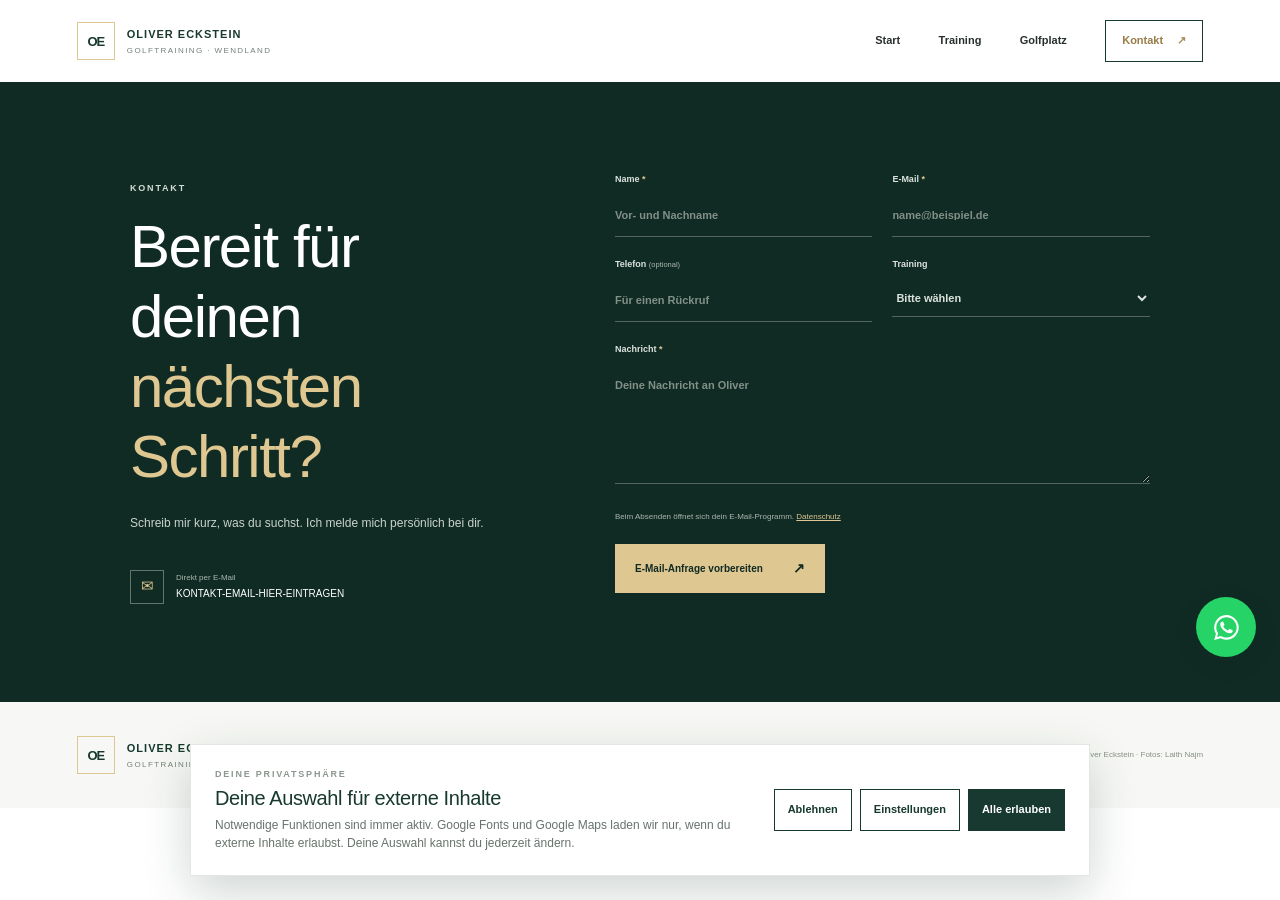
==== kontakt.html @ 0681f66e "Initial commit via Netlify [skip ci]" ====
<!doctype html>
<html lang="de">
<head><meta charset="utf-8"><meta name="viewport" content="width=device-width, initial-scale=1"><meta name="theme-color" content="#17392f"><meta name="description" content="Golftraining mit Oliver Eckstein anfragen."><title>Kontakt – Oliver Eckstein</title><link rel="stylesheet" href="style.css"></head>
<body>
  <header class="site-header"><a class="brand" href="index.html" aria-label="Oliver Eckstein – Startseite"><span class="brand-mark">OE</span><span>OLIVER ECKSTEIN<small>GOLFTRAINING · WENDLAND</small></span></a><button class="menu-toggle" aria-expanded="false" aria-controls="site-nav" aria-label="Menü öffnen"><span></span><span></span></button><nav class="main-nav" id="site-nav" aria-label="Hauptnavigation"><a href="index.html">Start</a><a href="training.html">Training</a><a href="golfplatz.html">Golfplatz</a><a class="nav-button" href="kontakt.html" aria-current="page">Kontakt <span>↗</span></a></nav></header>
  <main class="contact-page"><section class="contact-intro"><p class="eyebrow eyebrow-light">Kontakt</p><h1>Bereit für deinen<br><em>nächsten Schritt?</em></h1><p>Schreib mir kurz, was du suchst. Ich melde mich persönlich bei dir.</p><div class="direct-email"><span>✉</span><div><small>Direkt per E-Mail</small><a href="mailto:KONTAKT-EMAIL-HIER-EINTRAGEN">KONTAKT-EMAIL-HIER-EINTRAGEN</a></div></div></section>
    <form class="contact-form" id="contact-form"><div class="form-row"><label for="name">Name <b>*</b><input id="name" name="name" autocomplete="name" placeholder="Vor- und Nachname" required></label><label for="email">E-Mail <b>*</b><input id="email" name="email" type="email" autocomplete="email" placeholder="name@beispiel.de" required></label></div><div class="form-row"><label for="phone">Telefon <small>(optional)</small><input id="phone" name="phone" type="tel" autocomplete="tel" placeholder="Für einen Rückruf"></label><label for="package">Training<select id="package" name="package"><option value="">Bitte wählen</option><option>Einzelstunde</option><option>5er-Karte</option><option>Platzreife-Kurs</option><option>Ich bin noch unsicher</option></select></label></div><label for="message">Nachricht <b>*</b><textarea id="message" name="message" rows="5" placeholder="Deine Nachricht an Oliver" required></textarea></label><p class="form-note">Beim Absenden öffnet sich dein E-Mail-Programm. <a href="datenschutz.html">Datenschutz</a></p><button class="button button-gold" type="submit">E-Mail-Anfrage vorbereiten <span>↗</span></button><p id="form-status" class="form-status" role="status" aria-live="polite"></p></form></section></main>
  <footer class="site-footer"><a class="brand" href="index.html"><span class="brand-mark">OE</span><span>OLIVER ECKSTEIN<small>GOLFTRAINING · WENDLAND</small></span></a><p>Persönliches Golftraining im Wendland.</p><nav aria-label="Rechtliche Informationen"><a href="impressum.html">Impressum</a><a href="datenschutz.html">Datenschutz</a></nav><span class="copyright">© <span data-year></span> Oliver Eckstein · Fotos: Laith Najm</span></footer><script src="media-config.js" defer></script><script src="script.js" defer></script>
</body></html>
---- style.css ----
:root{--forest:#17392f;--deep:#102b24;--gold:#dfc792;--ink:#27302b;--muted:#748078;--paper:#fff;--mist:#f3f5f1;--line:#e2e7e1;--display:'Montserrat',sans-serif;--body:'Inter',sans-serif}
*{box-sizing:border-box}html{scroll-behavior:smooth;scroll-padding-top:85px}body{margin:0;color:var(--ink);background:var(--paper);font:15px/1.75 var(--body);-webkit-font-smoothing:antialiased}a{color:inherit}button,input,select,textarea{font:inherit}img,video{max-width:100%}.site-header{height:82px;padding:0 clamp(22px,6vw,90px);display:flex;align-items:center;justify-content:space-between;background:white;position:relative;z-index:5}.brand{display:flex;gap:12px;align-items:center;color:var(--forest);font:700 11px/1.4 var(--display);letter-spacing:1px;text-decoration:none}.brand-mark{width:38px;height:38px;display:grid;place-items:center;border:1px solid var(--gold);font:600 13px var(--display);letter-spacing:-1px}.brand small{display:block;margin-top:3px;color:var(--muted);font:500 8px var(--body);letter-spacing:1.4px}.main-nav{display:flex;align-items:center;gap:clamp(22px,3vw,44px)}.main-nav a{font-size:11px;font-weight:600;text-decoration:none;transition:color .2s}.main-nav a:hover,.main-nav a[aria-current=page]{color:#987b47}.main-nav .nav-button{padding:10px 16px;border:1px solid var(--forest);color:var(--forest)}.nav-button span{padding-left:11px;color:#a88b55}.menu-toggle{display:none}
.hero{min-height:min(710px,calc(100svh - 82px));position:relative;display:flex;align-items:center;overflow:hidden;color:white;background:var(--forest) center/cover no-repeat}.hero-home{background-image:url('images/golfplatz/21-13.jpg')}.hero-video,.hero-overlay{position:absolute;inset:0;width:100%;height:100%}.hero-video{z-index:0;object-fit:cover}.hero-overlay{background:linear-gradient(90deg,rgba(11,33,26,.81),rgba(12,37,29,.45) 56%,rgba(14,39,32,.12)),linear-gradient(0deg,rgba(9,29,22,.25),transparent 40%)}.hero-content{position:relative;z-index:1;width:min(660px,82%);margin-left:clamp(25px,11vw,165px);padding:90px 0}.eyebrow{margin:0 0 15px;color:#8b978f;font-size:9px;font-weight:700;letter-spacing:1.8px;text-transform:uppercase}.eyebrow-light{color:#d4ddd6}h1,h2{font-family:var(--display);font-weight:500;letter-spacing:-1.5px;line-height:1.17}h1{margin:0 0 20px;font-size:clamp(44px,6vw,76px)}h1 em,h2 em{color:var(--gold);font-style:normal}.hero-content>p:not(.eyebrow){max-width:440px;margin-bottom:28px;color:#e0e6e1;font-size:13px}.hero-location{position:absolute;right:clamp(24px,7vw,100px);bottom:32px;color:#e0e4df;font-size:8px;letter-spacing:1.5px}.button{min-height:49px;padding:0 20px;display:inline-flex;align-items:center;justify-content:space-between;gap:30px;border:0;text-decoration:none;font-size:10px;font-weight:700;cursor:pointer;transition:background .2s,transform .2s}.button:hover{transform:translateY(-2px)}.button-gold{color:var(--deep);background:var(--gold)}.button-gold:hover{background:#eeddb7}.button span{font-size:14px}.button-dark{color:white;background:var(--forest)}
.content-width{width:min(1120px,calc(100% - 48px));margin-inline:auto}.welcome{padding:95px 0;display:grid;grid-template-columns:1fr 1fr;gap:60px;align-items:center}.welcome h2,.place-intro h2,.map-layout h2{margin:0;font-size:clamp(34px,4vw,50px)}.welcome h2 em,.place-intro h2 em,.map-layout h2 em,.teaser-copy h2 em{color:var(--forest-soft,var(--forest))}.welcome-copy{max-width:450px}.welcome-copy p,.teaser-copy>p:not(.eyebrow),.place-intro>div:nth-child(2)>p,.map-layout>div:first-child>p:not(.eyebrow){color:#68736c;font-size:12px}.text-link{display:inline-flex;gap:17px;align-items:center;margin-top:12px;padding-bottom:4px;border-bottom:1px solid var(--gold);color:var(--forest);font-size:10px;font-weight:700;text-decoration:none;transition:gap .2s}.text-link:hover{gap:23px}.photo-teaser{display:grid;grid-template-columns:1.1fr .9fr;min-height:420px;background:var(--mist)}.teaser-image,.about-photo{position:relative;min-height:350px;overflow:hidden;background:#dce3dc}.teaser-image img,.about-photo img,.gallery-item img{width:100%;height:100%;display:block;object-fit:cover;transition:transform .5s}.teaser-image:hover img{transform:scale(1.025)}.image-fallback{display:none}.is-empty .image-fallback{position:absolute;inset:0;display:grid;place-items:center;color:#65746a;background:linear-gradient(145deg,#e1e8e0,#cad7cd);font-size:11px;letter-spacing:.3px}.teaser-copy{align-self:center;padding:50px clamp(30px,7vw,100px)}.teaser-copy h2{margin:0 0 15px;font-size:clamp(32px,4vw,47px)}.teaser-copy>p:not(.eyebrow){max-width:340px}.about-strip{padding:80px max(calc((100% - 980px)/2),24px);display:grid;grid-template-columns:minmax(180px,280px) 1fr;gap:65px;align-items:center;color:white;background:var(--forest)}.about-photo{min-height:260px}.about-strip h2{margin:0 0 12px;font-size:36px}.about-strip>div:last-child>p:not(.eyebrow){max-width:480px;color:#c5d0c8;font-size:12px}.text-link-light{color:white}
.page-hero{min-height:350px;display:flex;align-items:center;color:white;background-position:center;background-size:cover}.training-hero{background-image:linear-gradient(90deg,rgba(13,37,29,.84),rgba(13,37,29,.2)),url('images/golfplatz/21-13.jpg')}.place-hero{background-image:linear-gradient(90deg,rgba(13,37,29,.78),rgba(13,37,29,.22)),url('images/golfplatz/23-DJI_20260912174530_0005_D.jpg')}.page-hero-inner{width:min(1120px,calc(100% - 48px));margin:0 auto;padding:65px 0}.page-hero h1{font-size:clamp(43px,6vw,68px)}.page-hero-inner>p:not(.eyebrow){max-width:440px;color:#e0e6e1;font-size:12px}.offer-section{padding:75px 0 90px}.offer-grid{display:grid;grid-template-columns:repeat(3,1fr);gap:18px}.offer-card{padding:30px 27px 26px;border:1px solid var(--line);display:flex;flex-direction:column;transition:transform .2s,box-shadow .2s}.offer-card:hover{transform:translateY(-4px);box-shadow:0 14px 30px #102b2413}.offer-highlight{background:#f6f3eb;border-color:#e5d9be}.card-number{margin:0 0 16px;color:#8c978f;font-size:8px;font-weight:700;letter-spacing:1.4px}.offer-card h2{margin:0 0 10px;color:var(--forest);font-size:23px;letter-spacing:-.6px}.offer-card>p:not(.card-number){min-height:58px;color:#707a73;font-size:10px}.offer-card ul{margin:12px 0 20px;padding:14px 0 14px 17px;border-block:1px solid var(--line);color:#505c54;font-size:9px}.offer-card li{padding:4px 0}.price{margin-top:auto;padding-bottom:15px;display:flex;align-items:baseline;gap:10px}.price strong{color:var(--forest);font:600 26px var(--display)}.price span{color:#78827b;font-size:9px}.offer-card .text-link{justify-content:space-between;border-top:1px solid var(--line);padding-top:12px}.placeholder-note{margin:18px 0 0;color:#8a938b;font-size:9px}.simple-cta{padding:70px 24px;text-align:center;color:white;background:var(--forest)}.simple-cta h2{margin:0 auto 22px;font-size:clamp(27px,4vw,40px)}
.place-intro{padding:75px 0;display:grid;grid-template-columns:1fr 1fr;gap:60px;align-items:center}.place-intro>div:nth-child(2){max-width:450px}.gallery-section{padding:5px 0 90px}.gallery-grid{display:grid;grid-template-columns:1.3fr 1fr 1fr;grid-template-rows:240px 240px;gap:14px}.gallery-item{position:relative;margin:0;overflow:hidden;background:#dce3dc}.gallery-item.gallery-large{grid-row:span 2}.gallery-item figcaption{position:absolute;left:17px;bottom:15px;z-index:1;color:white;font-size:10px;text-shadow:0 1px 8px #000}.gallery-item:after{position:absolute;inset:50% 0 0;content:'';background:linear-gradient(transparent,#102b2470);pointer-events:none}.gallery-item.is-empty:after{display:none}.gallery-item.is-empty .image-fallback{font-size:10px}.map-section{padding:75px 0;background:var(--mist)}.map-layout{display:grid;grid-template-columns:.75fr 1.25fr;gap:60px;align-items:center}.map-layout h2{margin-bottom:18px}.distance-pills{display:flex;flex-wrap:wrap;gap:8px;margin-top:22px}.distance-pills span{padding:8px 11px;border:1px solid #d5ddd5;color:var(--forest);font-size:9px}.map-box{min-height:350px;background:#dce3dc}.map-box iframe{display:block;width:100%;height:350px;border:0}.map-placeholder{min-height:350px;padding:35px;display:flex;flex-direction:column;align-items:flex-start;justify-content:center;background:radial-gradient(ellipse at 75% 25%,#d2ddcf,transparent 36%),linear-gradient(135deg,#e5eae2,#d3ddd3)}.map-mark{color:#a78a54;font-size:28px}.map-placeholder h3{margin:4px 0;font:600 21px var(--display);color:var(--forest)}.map-placeholder p{max-width:340px;color:#68736c;font-size:10px}.map-placeholder .button{min-height:42px}
.contact-page{min-height:620px;padding:85px max(calc((100% - 1020px)/2),24px);display:grid;grid-template-columns:.85fr 1.15fr;gap:90px;align-items:center;color:white;background:var(--deep)}.contact-intro h1{font-size:clamp(38px,5vw,60px)}.contact-intro>p:not(.eyebrow){max-width:360px;color:#cad3cc;font-size:12px}.direct-email{display:flex;gap:12px;align-items:center;margin-top:36px}.direct-email>span{width:34px;height:34px;display:grid;place-items:center;border:1px solid #60766c;color:var(--gold)}.direct-email small,.direct-email a{display:block}.direct-email small{color:#aab7ae;font-size:8px}.direct-email a{color:white;font-size:10px;text-decoration:none}.contact-form{display:flex;flex-direction:column;gap:20px}.form-row{display:grid;grid-template-columns:1fr 1fr;gap:20px}.contact-form label{display:block;color:#dce3de;font-size:9px;font-weight:600}.contact-form label b{color:var(--gold)}.contact-form label small{color:#aab7ae;font-weight:400}.contact-form input,.contact-form select,.contact-form textarea{width:100%;margin-top:7px;padding:11px 0;border:0;border-bottom:1px solid #53655d;border-radius:0;outline:none;color:white;background:transparent;font-size:11px}.contact-form input:focus,.contact-form select:focus,.contact-form textarea:focus{border-color:var(--gold)}.contact-form input::placeholder,.contact-form textarea::placeholder{color:#829088}.contact-form select{color:#dce3de}.contact-form select option{color:var(--ink)}.contact-form textarea{resize:vertical}.form-note,.form-status{margin:0;color:#aab7ae;font-size:8px}.form-note a{color:var(--gold)}.contact-form .button{align-self:flex-start}.form-status{color:var(--gold)}
.legal-page{width:min(850px,calc(100% - 48px));min-height:65vh;margin:0 auto;padding:70px 0}.legal-page h1{font-size:clamp(36px,5vw,54px);color:var(--forest)}.legal-page h2{margin:26px 0 7px;color:var(--forest);font-size:17px;letter-spacing:-.3px}.legal-page p,.legal-page li{color:#667169;font-size:12px}.legal-page a{color:var(--forest)}.legal-notice{padding:12px 16px;border-left:2px solid var(--gold);background:var(--mist);font-size:10px!important}.site-footer{padding:34px clamp(22px,6vw,90px);display:grid;grid-template-columns:1.2fr 1fr auto auto;gap:25px;align-items:center;background:#f7f8f5}.site-footer>p{margin:0;color:#758078;font-size:9px}.site-footer nav{display:flex;gap:18px}.site-footer nav a{color:#59635c;font-size:9px;text-decoration:none}.site-footer nav a:hover{color:#987b47}.copyright{color:#879087;font-size:8px}
@media(max-width:800px){.site-footer{grid-template-columns:1fr 1fr}.site-footer nav{justify-content:flex-end}.copyright{text-align:right}.welcome{gap:35px}.about-strip{gap:35px;padding-inline:7vw}.map-layout{gap:35px}.contact-page{gap:45px;padding-inline:7vw}.offer-card{padding-inline:19px}.gallery-grid{grid-template-rows:200px 200px}}
@media(max-width:620px){html{scroll-padding-top:70px}.site-header{height:70px;padding:0 19px}.brand-mark{width:35px;height:35px}.menu-toggle{width:42px;height:42px;padding:10px;display:flex;flex-direction:column;align-items:center;justify-content:center;gap:6px;border:1px solid var(--line);background:white}.menu-toggle span{width:18px;height:1px;background:var(--forest);transition:transform .2s}.menu-toggle[aria-expanded=true] span:first-child{transform:translateY(3.5px) rotate(45deg)}.menu-toggle[aria-expanded=true] span:last-child{transform:translateY(-3.5px) rotate(-45deg)}.main-nav{position:absolute;top:70px;left:0;right:0;padding:8px 21px 20px;display:none;flex-direction:column;align-items:stretch;gap:0;background:white;box-shadow:0 10px 22px #102b2412}.main-nav.is-open{display:flex}.main-nav a{padding:12px 2px;border-bottom:1px solid var(--line)}.main-nav .nav-button{margin-top:10px;padding:11px;text-align:center;border:1px solid var(--forest)}.hero{min-height:min(700px,calc(100svh - 70px));background-position:58% center}.hero-content{width:auto;margin:0;padding:80px 24px}.hero-overlay{background:linear-gradient(90deg,rgba(11,33,26,.78),rgba(12,37,29,.48)),linear-gradient(0deg,rgba(9,29,22,.2),transparent 50%)}.hero-content h1{font-size:clamp(45px,12vw,62px)}.hero-content>p:not(.eyebrow){max-width:350px;font-size:12px}.hero-location{right:23px;bottom:22px}.content-width{width:calc(100% - 44px)}.welcome{padding:65px 0;grid-template-columns:1fr;gap:16px}.welcome h2,.place-intro h2,.map-layout h2{font-size:37px}.welcome-copy p{margin-bottom:10px}.photo-teaser{grid-template-columns:1fr}.teaser-image{min-height:280px}.teaser-copy{padding:43px 24px 50px}.teaser-copy h2{font-size:36px}.about-strip{padding:55px 23px;grid-template-columns:110px 1fr;gap:22px}.about-photo{min-height:160px}.about-strip h2{font-size:27px}.about-strip>div:last-child>p:not(.eyebrow){font-size:10px}.about-strip .eyebrow{font-size:7px}.page-hero{min-height:300px}.page-hero-inner{width:calc(100% - 44px)}.page-hero h1{font-size:49px}.offer-section{padding:45px 0 60px}.offer-grid{grid-template-columns:1fr;gap:12px}.offer-card{padding:24px}.offer-card>p:not(.card-number){min-height:0}.offer-card ul{margin:6px 0 16px}.place-intro{padding:53px 0;grid-template-columns:1fr;gap:15px}.gallery-section{padding:0 0 60px}.gallery-grid{grid-template-columns:1fr 1fr;grid-template-rows:220px 155px 155px;gap:9px}.gallery-item.gallery-large{grid-column:span 2;grid-row:auto}.map-section{padding:55px 0}.map-layout{grid-template-columns:1fr;gap:28px}.map-box,.map-box iframe,.map-placeholder{min-height:300px;height:300px}.contact-page{min-height:0;padding:58px 23px;grid-template-columns:1fr;gap:35px}.contact-intro h1{font-size:43px}.direct-email{margin-top:24px}.form-row{grid-template-columns:1fr;gap:18px}.contact-form{gap:17px}.contact-form .button{width:100%}.legal-page{width:calc(100% - 44px);padding:50px 0}.site-footer{padding:28px 22px;grid-template-columns:1fr 1fr;gap:17px}.site-footer>p{font-size:8px}.site-footer nav{gap:12px}.site-footer nav a{font-size:8px}.site-footer .brand{grid-column:1/-1}.copyright{text-align:right}}
@media(prefers-reduced-motion:reduce){*,*::before,*::after{scroll-behavior:auto!important;transition-duration:.01ms!important;animation-duration:.01ms!important;animation-iteration-count:1!important}}

/* Erweiterte Galerien aus den Drive-Ordnern */
.gallery-grid{grid-template-rows:none;grid-auto-rows:240px}
.gallery-item img[hidden]{display:none!important}
.trainer-gallery-section{padding-top:65px;padding-bottom:75px}
.trainer-gallery-section h2{margin:0 0 25px;color:var(--forest);font-size:clamp(30px,4vw,44px)}
.trainer-gallery-grid .gallery-item:first-child{grid-row:span 2}
@media(max-width:620px){.gallery-grid{grid-template-rows:none;grid-auto-rows:155px}.gallery-item.gallery-large,.trainer-gallery-grid .gallery-item:first-child{grid-column:span 2;grid-row:auto;min-height:220px}.trainer-gallery-section{padding-top:45px;padding-bottom:55px}}

/* Tablet und Hochformat: kompakte Dropdown-Navigation und großzügige Layouts */
@media (max-width: 900px), (orientation: portrait) and (max-width: 1100px) {
  .site-header { height: 74px; padding-inline: clamp(18px, 4vw, 36px); }
  .menu-toggle { width: 44px; height: 44px; padding: 10px; display: flex; flex-direction: column; align-items: center; justify-content: center; gap: 6px; border: 1px solid var(--line); background: white; cursor: pointer; }
  .menu-toggle span { width: 18px; height: 1px; background: var(--forest); transition: transform .2s; }
  .menu-toggle[aria-expanded="true"] span:first-child { transform: translateY(3.5px) rotate(45deg); }
  .menu-toggle[aria-expanded="true"] span:last-child { transform: translateY(-3.5px) rotate(-45deg); }
  .main-nav { position: absolute; top: 100%; right: clamp(12px, 4vw, 36px); left: auto; width: min(340px, calc(100vw - 24px)); max-height: calc(100svh - 86px); padding: 10px 18px 18px; display: none; flex-direction: column; align-items: stretch; gap: 0; overflow-y: auto; background: white; box-shadow: 0 16px 35px #102b2420; }
  .main-nav.is-open { display: flex; }
  .main-nav a { padding: 12px 2px; border-bottom: 1px solid var(--line); font-size: 13px; }
  .main-nav .nav-button { margin-top: 12px; padding: 12px 14px; text-align: center; border: 1px solid var(--forest); }
  .welcome { gap: 30px; }
  .offer-grid { grid-template-columns: repeat(2, minmax(0, 1fr)); }
  .offer-grid > :last-child { grid-column: 1 / -1; }
  .offer-card { padding: 26px; }
  .offer-card > p:not(.card-number) { min-height: 0; }
  .map-layout { grid-template-columns: .85fr 1.15fr; gap: 30px; }
  .contact-page { grid-template-columns: .85fr 1.15fr; gap: 38px; }
}

@media (max-width: 620px) {
  .site-header { height: 70px; padding-inline: 19px; }
  .main-nav { right: 12px; width: min(340px, calc(100vw - 24px)); max-height: calc(100svh - 82px); }
  .offer-grid { grid-template-columns: 1fr; }
  .offer-grid > :last-child { grid-column: auto; }
  .map-layout, .contact-page { grid-template-columns: 1fr; }
}

@media (orientation: landscape) and (max-height: 500px) and (max-width: 900px) {
  .hero { min-height: 480px; }
  .hero-content { padding-block: 48px; }
  .main-nav { max-height: calc(100svh - 82px); }
}
/* Einwilligungsverwaltung und direkter WhatsApp-Kontakt */
.cookie-banner { position: fixed; z-index: 1000; right: 24px; bottom: 24px; left: 24px; width: min(900px, calc(100% - 48px)); margin-inline: auto; padding: 22px 24px; display: grid; grid-template-columns: minmax(0, 1fr) auto; gap: 24px; align-items: center; color: var(--ink); background: #fff; border: 1px solid var(--line); box-shadow: 0 16px 48px #102b2433; }
.cookie-banner[hidden] { display: none; }
.cookie-copy .eyebrow { margin-bottom: 5px; }
.cookie-copy h2 { margin: 0 0 5px; color: var(--forest); font-size: 20px; letter-spacing: -.4px; }
.cookie-copy > p:last-child { max-width: 570px; margin: 0; color: #68736c; font-size: 12px; line-height: 1.55; }
.cookie-actions { display: flex; flex-wrap: wrap; justify-content: flex-end; gap: 8px; }
.cookie-button { min-height: 42px; padding: 0 13px; border: 1px solid var(--forest); background: transparent; color: var(--forest); font-size: 11px; font-weight: 700; cursor: pointer; transition: background .2s, color .2s, transform .2s; }
.cookie-button:hover { transform: translateY(-1px); }
.cookie-primary { color: #fff; background: var(--forest); }
.cookie-primary:hover { background: var(--deep); }
.consent-dialog { width: min(560px, calc(100% - 32px)); max-height: min(90svh, 740px); padding: 0; border: 0; color: var(--ink); background: #fff; box-shadow: 0 20px 60px #102b2440; }
.consent-dialog::backdrop { background: #102b2478; backdrop-filter: blur(3px); }
.consent-dialog-inner { position: relative; padding: 34px; }
.consent-close { position: absolute; top: 16px; right: 18px; width: 36px; height: 36px; border: 1px solid var(--line); color: var(--forest); background: white; font-size: 24px; line-height: 1; cursor: pointer; }
.consent-dialog h2 { margin: 0 0 10px; color: var(--forest); font-size: 30px; letter-spacing: -.6px; }
.consent-dialog-inner > p:not(.eyebrow) { color: #68736c; font-size: 13px; }
.consent-option { display: flex; justify-content: space-between; gap: 20px; align-items: center; padding: 16px 0; border-top: 1px solid var(--line); cursor: pointer; }
.consent-option strong { color: var(--forest); font-size: 13px; }
.consent-option p { margin: 4px 0 0; color: #68736c; font-size: 11px; line-height: 1.5; }
.consent-option input { width: 22px; height: 22px; accent-color: var(--forest); flex: 0 0 auto; }
.consent-always { color: #68736c; font-size: 10px; white-space: nowrap; }
.consent-dialog-actions { display: flex; flex-wrap: wrap; justify-content: flex-end; gap: 8px; margin-top: 16px; }
.cookie-settings-trigger { padding: 0; border: 0; color: #59635c; background: transparent; font: inherit; font-size: 9px; text-align: left; cursor: pointer; }
.cookie-settings-trigger:hover { color: #987b47; }
.whatsapp-float { position: fixed; z-index: 950; right: 24px; bottom: 24px; width: 60px; height: 60px; display: grid; place-items: center; border-radius: 50%; color: white; background: #25d366; box-shadow: 0 6px 20px #102b2438; transition: transform .2s, box-shadow .2s; }
.whatsapp-float:hover { transform: translateY(-3px) scale(1.04); box-shadow: 0 10px 25px #102b2445; }
.whatsapp-float svg { width: 31px; height: 31px; fill: currentColor; }
.cookie-banner-visible .whatsapp-float { bottom: clamp(205px, 27vh, 290px); }
:focus-visible { outline: 3px solid #b89b61; outline-offset: 3px; }
@media (max-width: 700px) {
  .cookie-banner { right: 12px; bottom: 12px; left: 12px; width: auto; padding: 17px; grid-template-columns: 1fr; gap: 14px; }
  .cookie-copy h2 { font-size: 18px; }
  .cookie-copy > p:last-child { font-size: 11px; }
  .cookie-actions { justify-content: stretch; }
  .cookie-actions .cookie-button { flex: 1 1 30%; padding-inline: 7px; font-size: 10px; }
  .consent-dialog-inner { padding: 26px 21px; }
  .consent-dialog-actions .cookie-button { flex: 1 1 40%; }
  .whatsapp-float { right: 16px; bottom: 16px; width: 56px; height: 56px; }
  .cookie-banner-visible .whatsapp-float { bottom: clamp(235px, 36vh, 340px); }
}
@media (max-width: 370px) {
  .cookie-actions { flex-direction: column; }
  .cookie-actions .cookie-button { width: 100%; }
  .cookie-banner-visible .whatsapp-float { bottom: 285px; }
}
.distance-pills a { padding: 8px 11px; border: 1px solid #d5ddd5; color: var(--forest); font-size: 9px; text-decoration: none; transition: border-color .2s, background .2s; }
.distance-pills a:hover { border-color: var(--gold); background: #fff; }
.distance-pills a span { padding: 0; border: 0; color: #a88b55; }
/* Zurückhaltende Bewegungen für ein lebendiges, ruhiges Seitenerlebnis */
.reveal-ready [data-reveal] { opacity: 0; transform: translate3d(0, 22px, 0); transition: opacity .7s cubic-bezier(.2,.7,.2,1) var(--reveal-delay, 0ms), transform .7s cubic-bezier(.2,.7,.2,1) var(--reveal-delay, 0ms); will-change: opacity, transform; }
.reveal-ready [data-reveal].is-visible { opacity: 1; transform: translate3d(0, 0, 0); will-change: auto; }
.hero-content { animation: hero-enter .9s cubic-bezier(.2,.7,.2,1) both; }
.hero-location { animation: hero-enter .8s .22s cubic-bezier(.2,.7,.2,1) both; }
@keyframes hero-enter { from { opacity: 0; transform: translate3d(0, 18px, 0); } to { opacity: 1; transform: translate3d(0, 0, 0); } }
.scroll-progress { position: fixed; z-index: 2000; top: 0; left: 0; width: 100%; height: 3px; transform: scaleX(0); transform-origin: left center; background: var(--gold); box-shadow: 0 1px 5px #102b2420; pointer-events: none; }
@media (max-width: 620px) { .reveal-ready [data-reveal] { transform: translate3d(0, 16px, 0); } }
@media (prefers-reduced-motion: reduce) { .hero-content, .hero-location { animation: none; } .reveal-ready [data-reveal], .reveal-ready [data-reveal].is-visible { opacity: 1; transform: none; transition: none; } .scroll-progress { display: none; } }
.reveal-ready .offer-card.is-visible:hover { transform: translate3d(0, -4px, 0); }
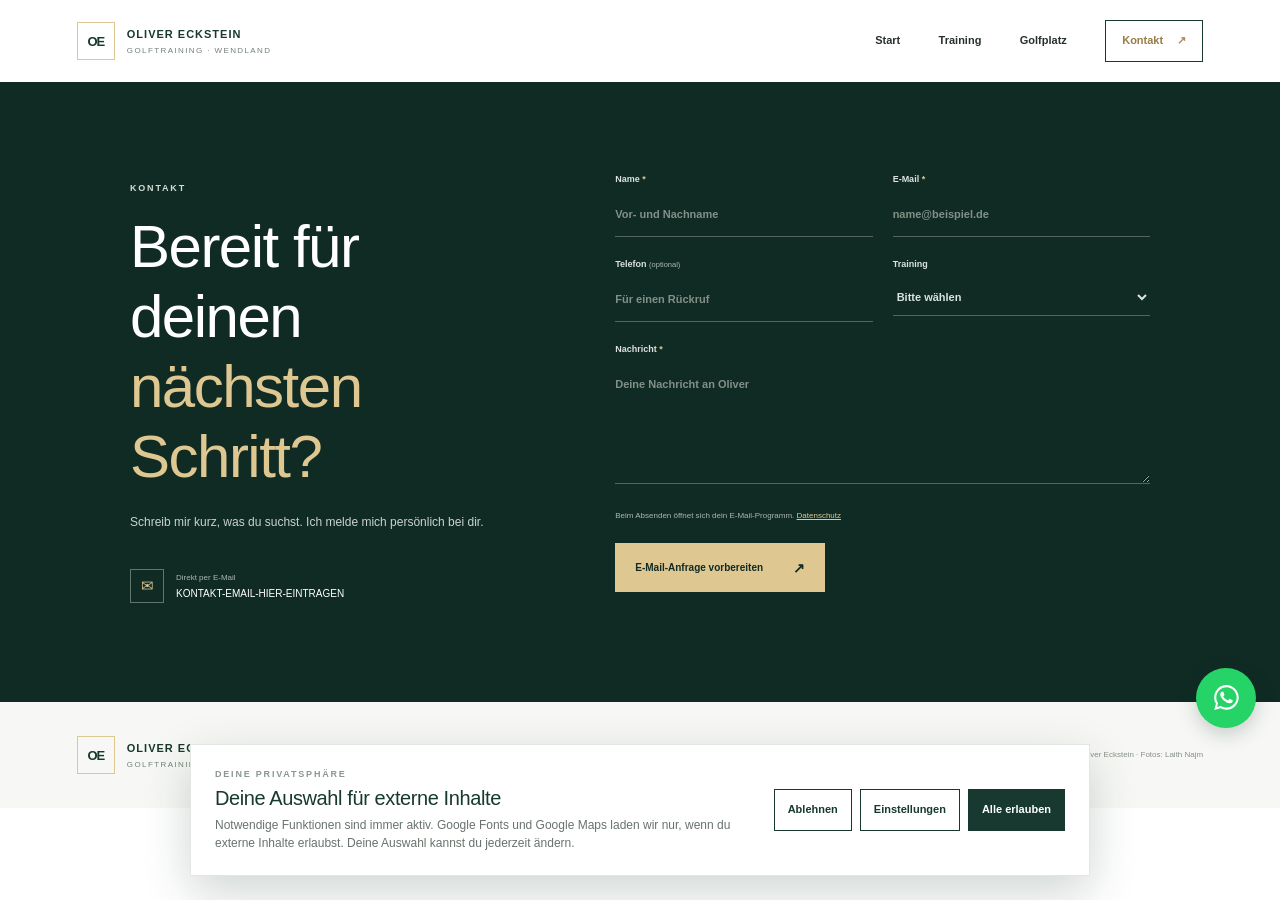
==== commit 3fd587ea: "Fix contact markup and mobile overlays" ====
--- a/kontakt.html
+++ b/kontakt.html
@@ -4,6 +4,6 @@
 <body>
   <header class="site-header"><a class="brand" href="index.html" aria-label="Oliver Eckstein – Startseite"><span class="brand-mark">OE</span><span>OLIVER ECKSTEIN<small>GOLFTRAINING · WENDLAND</small></span></a><button class="menu-toggle" aria-expanded="false" aria-controls="site-nav" aria-label="Menü öffnen"><span></span><span></span></button><nav class="main-nav" id="site-nav" aria-label="Hauptnavigation"><a href="index.html">Start</a><a href="training.html">Training</a><a href="golfplatz.html">Golfplatz</a><a class="nav-button" href="kontakt.html" aria-current="page">Kontakt <span>↗</span></a></nav></header>
   <main class="contact-page"><section class="contact-intro"><p class="eyebrow eyebrow-light">Kontakt</p><h1>Bereit für deinen<br><em>nächsten Schritt?</em></h1><p>Schreib mir kurz, was du suchst. Ich melde mich persönlich bei dir.</p><div class="direct-email"><span>✉</span><div><small>Direkt per E-Mail</small><a href="mailto:KONTAKT-EMAIL-HIER-EINTRAGEN">KONTAKT-EMAIL-HIER-EINTRAGEN</a></div></div></section>
-    <form class="contact-form" id="contact-form"><div class="form-row"><label for="name">Name <b>*</b><input id="name" name="name" autocomplete="name" placeholder="Vor- und Nachname" required></label><label for="email">E-Mail <b>*</b><input id="email" name="email" type="email" autocomplete="email" placeholder="name@beispiel.de" required></label></div><div class="form-row"><label for="phone">Telefon <small>(optional)</small><input id="phone" name="phone" type="tel" autocomplete="tel" placeholder="Für einen Rückruf"></label><label for="package">Training<select id="package" name="package"><option value="">Bitte wählen</option><option>Einzelstunde</option><option>5er-Karte</option><option>Platzreife-Kurs</option><option>Ich bin noch unsicher</option></select></label></div><label for="message">Nachricht <b>*</b><textarea id="message" name="message" rows="5" placeholder="Deine Nachricht an Oliver" required></textarea></label><p class="form-note">Beim Absenden öffnet sich dein E-Mail-Programm. <a href="datenschutz.html">Datenschutz</a></p><button class="button button-gold" type="submit">E-Mail-Anfrage vorbereiten <span>↗</span></button><p id="form-status" class="form-status" role="status" aria-live="polite"></p></form></section></main>
+    <form class="contact-form" id="contact-form"><div class="form-row"><label for="name">Name <b>*</b><input id="name" name="name" autocomplete="name" placeholder="Vor- und Nachname" required></label><label for="email">E-Mail <b>*</b><input id="email" name="email" type="email" autocomplete="email" placeholder="name@beispiel.de" required></label></div><div class="form-row"><label for="phone">Telefon <small>(optional)</small><input id="phone" name="phone" type="tel" autocomplete="tel" placeholder="Für einen Rückruf"></label><label for="package">Training<select id="package" name="package"><option value="">Bitte wählen</option><option>Einzelstunde</option><option>5er-Karte</option><option>Platzreife-Kurs</option><option>Ich bin noch unsicher</option></select></label></div><label for="message">Nachricht <b>*</b><textarea id="message" name="message" rows="5" placeholder="Deine Nachricht an Oliver" required></textarea></label><p class="form-note">Beim Absenden öffnet sich dein E-Mail-Programm. <a href="datenschutz.html">Datenschutz</a></p><button class="button button-gold" type="submit">E-Mail-Anfrage vorbereiten <span>↗</span></button><p id="form-status" class="form-status" role="status" aria-live="polite"></p></form></main>
   <footer class="site-footer"><a class="brand" href="index.html"><span class="brand-mark">OE</span><span>OLIVER ECKSTEIN<small>GOLFTRAINING · WENDLAND</small></span></a><p>Persönliches Golftraining im Wendland.</p><nav aria-label="Rechtliche Informationen"><a href="impressum.html">Impressum</a><a href="datenschutz.html">Datenschutz</a></nav><span class="copyright">© <span data-year></span> Oliver Eckstein · Fotos: Laith Najm</span></footer><script src="media-config.js" defer></script><script src="script.js" defer></script>
 </body></html>
--- a/style.css
+++ b/style.css
@@ -7,7 +7,7 @@
 .contact-page{min-height:620px;padding:85px max(calc((100% - 1020px)/2),24px);display:grid;grid-template-columns:.85fr 1.15fr;gap:90px;align-items:center;color:white;background:var(--deep)}.contact-intro h1{font-size:clamp(38px,5vw,60px)}.contact-intro>p:not(.eyebrow){max-width:360px;color:#cad3cc;font-size:12px}.direct-email{display:flex;gap:12px;align-items:center;margin-top:36px}.direct-email>span{width:34px;height:34px;display:grid;place-items:center;border:1px solid #60766c;color:var(--gold)}.direct-email small,.direct-email a{display:block}.direct-email small{color:#aab7ae;font-size:8px}.direct-email a{color:white;font-size:10px;text-decoration:none}.contact-form{display:flex;flex-direction:column;gap:20px}.form-row{display:grid;grid-template-columns:1fr 1fr;gap:20px}.contact-form label{display:block;color:#dce3de;font-size:9px;font-weight:600}.contact-form label b{color:var(--gold)}.contact-form label small{color:#aab7ae;font-weight:400}.contact-form input,.contact-form select,.contact-form textarea{width:100%;margin-top:7px;padding:11px 0;border:0;border-bottom:1px solid #53655d;border-radius:0;outline:none;color:white;background:transparent;font-size:11px}.contact-form input:focus,.contact-form select:focus,.contact-form textarea:focus{border-color:var(--gold)}.contact-form input::placeholder,.contact-form textarea::placeholder{color:#829088}.contact-form select{color:#dce3de}.contact-form select option{color:var(--ink)}.contact-form textarea{resize:vertical}.form-note,.form-status{margin:0;color:#aab7ae;font-size:8px}.form-note a{color:var(--gold)}.contact-form .button{align-self:flex-start}.form-status{color:var(--gold)}
 .legal-page{width:min(850px,calc(100% - 48px));min-height:65vh;margin:0 auto;padding:70px 0}.legal-page h1{font-size:clamp(36px,5vw,54px);color:var(--forest)}.legal-page h2{margin:26px 0 7px;color:var(--forest);font-size:17px;letter-spacing:-.3px}.legal-page p,.legal-page li{color:#667169;font-size:12px}.legal-page a{color:var(--forest)}.legal-notice{padding:12px 16px;border-left:2px solid var(--gold);background:var(--mist);font-size:10px!important}.site-footer{padding:34px clamp(22px,6vw,90px);display:grid;grid-template-columns:1.2fr 1fr auto auto;gap:25px;align-items:center;background:#f7f8f5}.site-footer>p{margin:0;color:#758078;font-size:9px}.site-footer nav{display:flex;gap:18px}.site-footer nav a{color:#59635c;font-size:9px;text-decoration:none}.site-footer nav a:hover{color:#987b47}.copyright{color:#879087;font-size:8px}
 @media(max-width:800px){.site-footer{grid-template-columns:1fr 1fr}.site-footer nav{justify-content:flex-end}.copyright{text-align:right}.welcome{gap:35px}.about-strip{gap:35px;padding-inline:7vw}.map-layout{gap:35px}.contact-page{gap:45px;padding-inline:7vw}.offer-card{padding-inline:19px}.gallery-grid{grid-template-rows:200px 200px}}
-@media(max-width:620px){html{scroll-padding-top:70px}.site-header{height:70px;padding:0 19px}.brand-mark{width:35px;height:35px}.menu-toggle{width:42px;height:42px;padding:10px;display:flex;flex-direction:column;align-items:center;justify-content:center;gap:6px;border:1px solid var(--line);background:white}.menu-toggle span{width:18px;height:1px;background:var(--forest);transition:transform .2s}.menu-toggle[aria-expanded=true] span:first-child{transform:translateY(3.5px) rotate(45deg)}.menu-toggle[aria-expanded=true] span:last-child{transform:translateY(-3.5px) rotate(-45deg)}.main-nav{position:absolute;top:70px;left:0;right:0;padding:8px 21px 20px;display:none;flex-direction:column;align-items:stretch;gap:0;background:white;box-shadow:0 10px 22px #102b2412}.main-nav.is-open{display:flex}.main-nav a{padding:12px 2px;border-bottom:1px solid var(--line)}.main-nav .nav-button{margin-top:10px;padding:11px;text-align:center;border:1px solid var(--forest)}.hero{min-height:min(700px,calc(100svh - 70px));background-position:58% center}.hero-content{width:auto;margin:0;padding:80px 24px}.hero-overlay{background:linear-gradient(90deg,rgba(11,33,26,.78),rgba(12,37,29,.48)),linear-gradient(0deg,rgba(9,29,22,.2),transparent 50%)}.hero-content h1{font-size:clamp(45px,12vw,62px)}.hero-content>p:not(.eyebrow){max-width:350px;font-size:12px}.hero-location{right:23px;bottom:22px}.content-width{width:calc(100% - 44px)}.welcome{padding:65px 0;grid-template-columns:1fr;gap:16px}.welcome h2,.place-intro h2,.map-layout h2{font-size:37px}.welcome-copy p{margin-bottom:10px}.photo-teaser{grid-template-columns:1fr}.teaser-image{min-height:280px}.teaser-copy{padding:43px 24px 50px}.teaser-copy h2{font-size:36px}.about-strip{padding:55px 23px;grid-template-columns:110px 1fr;gap:22px}.about-photo{min-height:160px}.about-strip h2{font-size:27px}.about-strip>div:last-child>p:not(.eyebrow){font-size:10px}.about-strip .eyebrow{font-size:7px}.page-hero{min-height:300px}.page-hero-inner{width:calc(100% - 44px)}.page-hero h1{font-size:49px}.offer-section{padding:45px 0 60px}.offer-grid{grid-template-columns:1fr;gap:12px}.offer-card{padding:24px}.offer-card>p:not(.card-number){min-height:0}.offer-card ul{margin:6px 0 16px}.place-intro{padding:53px 0;grid-template-columns:1fr;gap:15px}.gallery-section{padding:0 0 60px}.gallery-grid{grid-template-columns:1fr 1fr;grid-template-rows:220px 155px 155px;gap:9px}.gallery-item.gallery-large{grid-column:span 2;grid-row:auto}.map-section{padding:55px 0}.map-layout{grid-template-columns:1fr;gap:28px}.map-box,.map-box iframe,.map-placeholder{min-height:300px;height:300px}.contact-page{min-height:0;padding:58px 23px;grid-template-columns:1fr;gap:35px}.contact-intro h1{font-size:43px}.direct-email{margin-top:24px}.form-row{grid-template-columns:1fr;gap:18px}.contact-form{gap:17px}.contact-form .button{width:100%}.legal-page{width:calc(100% - 44px);padding:50px 0}.site-footer{padding:28px 22px;grid-template-columns:1fr 1fr;gap:17px}.site-footer>p{font-size:8px}.site-footer nav{gap:12px}.site-footer nav a{font-size:8px}.site-footer .brand{grid-column:1/-1}.copyright{text-align:right}}
+@media(max-width:620px){html{scroll-padding-top:70px}.site-header{height:70px;padding:0 19px}.brand-mark{width:35px;height:35px}.menu-toggle{width:42px;height:42px;padding:10px;display:flex;flex-direction:column;align-items:center;justify-content:center;gap:6px;border:1px solid var(--line);background:white}.menu-toggle span{width:18px;height:1px;background:var(--forest);transition:transform .2s}.menu-toggle[aria-expanded=true] span:first-child{transform:translateY(3.5px) rotate(45deg)}.menu-toggle[aria-expanded=true] span:last-child{transform:translateY(-3.5px) rotate(-45deg)}.main-nav{position:absolute;top:70px;left:0;right:0;padding:8px 21px 20px;display:none;flex-direction:column;align-items:stretch;gap:0;background:white;box-shadow:0 10px 22px #102b2412}.main-nav.is-open{display:flex}.main-nav a{padding:12px 2px;border-bottom:1px solid var(--line)}.main-nav .nav-button{margin-top:10px;padding:11px;text-align:center;border:1px solid var(--forest)}.hero{min-height:min(700px,calc(100svh - 70px));background-position:58% center}.hero-content{width:auto;margin:0;padding:80px 24px}.hero-overlay{background:linear-gradient(90deg,rgba(11,33,26,.78),rgba(12,37,29,.48)),linear-gradient(0deg,rgba(9,29,22,.2),transparent 50%)}.hero-content h1{font-size:clamp(45px,12vw,62px)}.hero-content>p:not(.eyebrow){max-width:350px;font-size:12px}.hero-location{right:23px;bottom:22px}.content-width{width:calc(100% - 44px)}.welcome{padding:65px 0;grid-template-columns:1fr;gap:16px}.welcome h2,.place-intro h2,.map-layout h2{font-size:37px}.welcome-copy p{margin-bottom:10px}.photo-teaser{grid-template-columns:1fr}.teaser-image{min-height:280px}.teaser-copy{padding:43px 24px 50px}.teaser-copy h2{font-size:36px}.about-strip{padding:55px 23px;grid-template-columns:110px 1fr;gap:22px}.about-photo{min-height:160px}.about-strip h2{font-size:27px}.about-strip>div:last-child>p:not(.eyebrow){font-size:10px}.about-strip .eyebrow{font-size:7px}.page-hero{min-height:300px}.page-hero-inner{width:calc(100% - 44px)}.page-hero h1{font-size:49px}.offer-section{padding:45px 0 60px}.offer-grid{grid-template-columns:1fr;gap:12px}.offer-card{padding:24px}.offer-card>p:not(.card-number){min-height:0}.offer-card ul{margin:6px 0 16px}.place-intro{padding:53px 0;grid-template-columns:1fr;gap:15px}.gallery-section{padding:0 0 60px}.map-section{padding:55px 0}.map-layout{grid-template-columns:1fr;gap:28px}.map-box,.map-box iframe,.map-placeholder{min-height:300px;height:300px}.contact-page{min-height:0;padding:58px 23px;grid-template-columns:1fr;gap:35px}.contact-intro h1{font-size:43px}.direct-email{margin-top:24px}.form-row{grid-template-columns:1fr;gap:18px}.contact-form{gap:17px}.contact-form .button{width:100%}.legal-page{width:calc(100% - 44px);padding:50px 0}.site-footer{padding:28px 22px;grid-template-columns:1fr 1fr;gap:17px}.site-footer>p{font-size:8px}.site-footer nav{gap:12px}.site-footer nav a{font-size:8px}.site-footer .brand{grid-column:1/-1}.copyright{text-align:right}}
 @media(prefers-reduced-motion:reduce){*,*::before,*::after{scroll-behavior:auto!important;transition-duration:.01ms!important;animation-duration:.01ms!important;animation-iteration-count:1!important}}
 
 /* Erweiterte Galerien aus den Drive-Ordnern */
@@ -16,7 +16,7 @@
 .trainer-gallery-section{padding-top:65px;padding-bottom:75px}
 .trainer-gallery-section h2{margin:0 0 25px;color:var(--forest);font-size:clamp(30px,4vw,44px)}
 .trainer-gallery-grid .gallery-item:first-child{grid-row:span 2}
-@media(max-width:620px){.gallery-grid{grid-template-rows:none;grid-auto-rows:155px}.gallery-item.gallery-large,.trainer-gallery-grid .gallery-item:first-child{grid-column:span 2;grid-row:auto;min-height:220px}.trainer-gallery-section{padding-top:45px;padding-bottom:55px}}
+@media(max-width:620px){.trainer-gallery-section{padding-top:45px;padding-bottom:55px}}
 
 /* Tablet und Hochformat: kompakte Dropdown-Navigation und großzügige Layouts */
 @media (max-width: 900px), (orientation: portrait) and (max-width: 1100px) {
@@ -90,12 +90,10 @@
   .consent-dialog-inner { padding: 26px 21px; }
   .consent-dialog-actions .cookie-button { flex: 1 1 40%; }
   .whatsapp-float { right: 16px; bottom: 16px; width: 56px; height: 56px; }
-  .cookie-banner-visible .whatsapp-float { bottom: clamp(235px, 36vh, 340px); }
 }
 @media (max-width: 370px) {
   .cookie-actions { flex-direction: column; }
   .cookie-actions .cookie-button { width: 100%; }
-  .cookie-banner-visible .whatsapp-float { bottom: 285px; }
 }
 .distance-pills a { padding: 8px 11px; border: 1px solid #d5ddd5; color: var(--forest); font-size: 9px; text-decoration: none; transition: border-color .2s, background .2s; }
 .distance-pills a:hover { border-color: var(--gold); background: #fff; }
@@ -110,3 +108,16 @@
 @media (max-width: 620px) { .reveal-ready [data-reveal] { transform: translate3d(0, 16px, 0); } }
 @media (prefers-reduced-motion: reduce) { .hero-content, .hero-location { animation: none; } .reveal-ready [data-reveal], .reveal-ready [data-reveal].is-visible { opacity: 1; transform: none; transition: none; } .scroll-progress { display: none; } }
 .reveal-ready .offer-card.is-visible:hover { transform: translate3d(0, -4px, 0); }
+
+/* Auf kleinen Displays Bilder vollständig und ohne überlagernde Rasterzellen zeigen */
+@media (max-width: 620px) {
+  .gallery-grid { grid-template-columns: minmax(0, 1fr); grid-template-rows: none; grid-auto-rows: auto; gap: 12px; }
+  .gallery-item, .gallery-item.gallery-large, .trainer-gallery-grid .gallery-item:first-child { grid-column: 1 / -1; grid-row: auto; min-height: 0; height: auto; aspect-ratio: auto; }
+  .gallery-item img { width: 100%; height: auto; object-fit: contain; }
+  .gallery-item:after { display: none; }
+  .teaser-image { min-height: 0; height: auto; aspect-ratio: auto; }
+  .teaser-image img { width: 100%; height: auto; object-fit: contain; }
+  .about-strip { grid-template-columns: minmax(0, 1fr); gap: 22px; }
+  .about-photo { width: 100%; min-height: 0; height: auto; aspect-ratio: 3 / 2; }
+  .about-photo img { width: 100%; height: 100%; object-fit: contain; }
+}
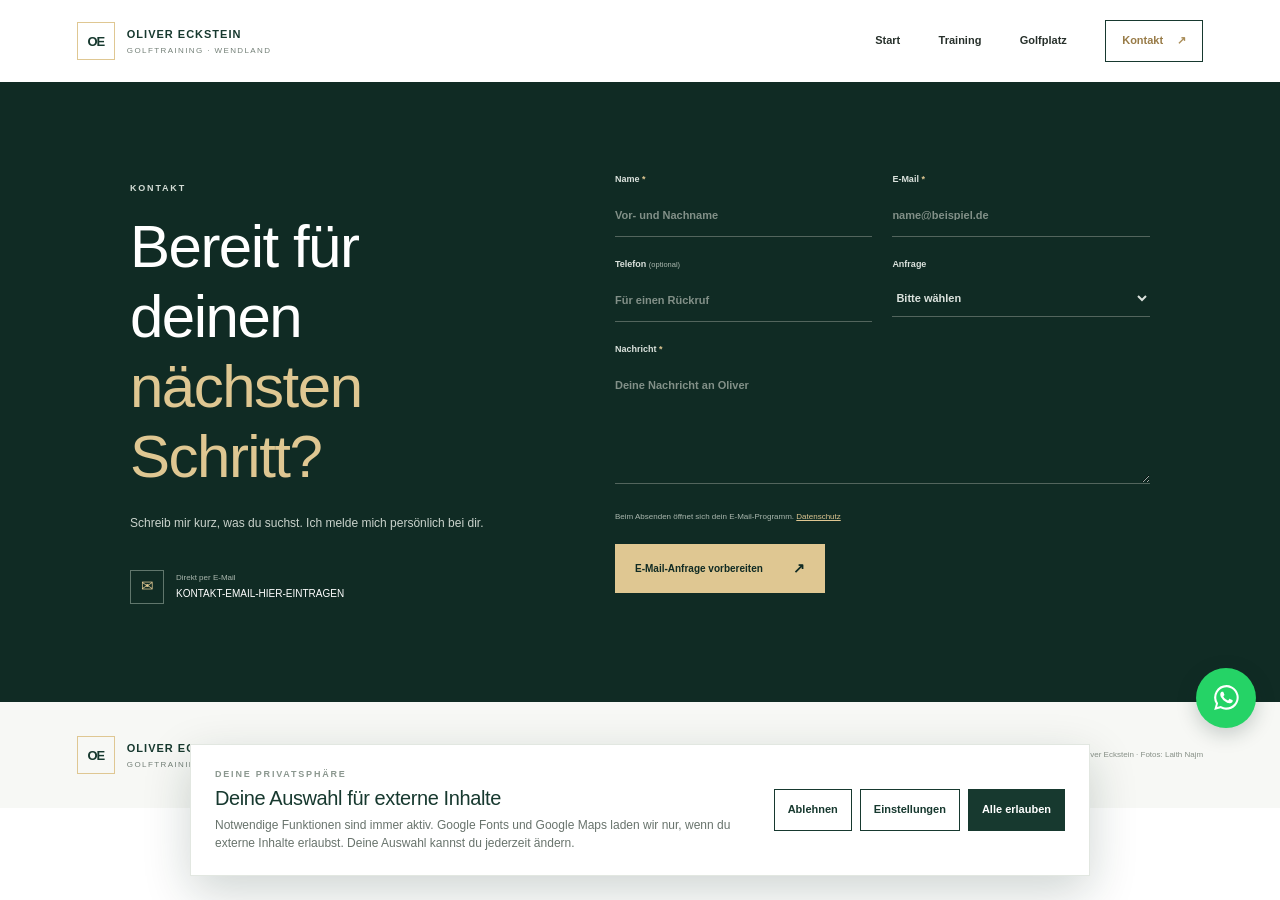
==== commit dbe0e648: "Replace training plans with group course" ====
--- a/kontakt.html
+++ b/kontakt.html
@@ -4,6 +4,6 @@
 <body>
   <header class="site-header"><a class="brand" href="index.html" aria-label="Oliver Eckstein – Startseite"><span class="brand-mark">OE</span><span>OLIVER ECKSTEIN<small>GOLFTRAINING · WENDLAND</small></span></a><button class="menu-toggle" aria-expanded="false" aria-controls="site-nav" aria-label="Menü öffnen"><span></span><span></span></button><nav class="main-nav" id="site-nav" aria-label="Hauptnavigation"><a href="index.html">Start</a><a href="training.html">Training</a><a href="golfplatz.html">Golfplatz</a><a class="nav-button" href="kontakt.html" aria-current="page">Kontakt <span>↗</span></a></nav></header>
   <main class="contact-page"><section class="contact-intro"><p class="eyebrow eyebrow-light">Kontakt</p><h1>Bereit für deinen<br><em>nächsten Schritt?</em></h1><p>Schreib mir kurz, was du suchst. Ich melde mich persönlich bei dir.</p><div class="direct-email"><span>✉</span><div><small>Direkt per E-Mail</small><a href="mailto:KONTAKT-EMAIL-HIER-EINTRAGEN">KONTAKT-EMAIL-HIER-EINTRAGEN</a></div></div></section>
-    <form class="contact-form" id="contact-form"><div class="form-row"><label for="name">Name <b>*</b><input id="name" name="name" autocomplete="name" placeholder="Vor- und Nachname" required></label><label for="email">E-Mail <b>*</b><input id="email" name="email" type="email" autocomplete="email" placeholder="name@beispiel.de" required></label></div><div class="form-row"><label for="phone">Telefon <small>(optional)</small><input id="phone" name="phone" type="tel" autocomplete="tel" placeholder="Für einen Rückruf"></label><label for="package">Training<select id="package" name="package"><option value="">Bitte wählen</option><option>Einzelstunde</option><option>5er-Karte</option><option>Platzreife-Kurs</option><option>Ich bin noch unsicher</option></select></label></div><label for="message">Nachricht <b>*</b><textarea id="message" name="message" rows="5" placeholder="Deine Nachricht an Oliver" required></textarea></label><p class="form-note">Beim Absenden öffnet sich dein E-Mail-Programm. <a href="datenschutz.html">Datenschutz</a></p><button class="button button-gold" type="submit">E-Mail-Anfrage vorbereiten <span>↗</span></button><p id="form-status" class="form-status" role="status" aria-live="polite"></p></form></main>
+    <form class="contact-form" id="contact-form"><div class="form-row"><label for="name">Name <b>*</b><input id="name" name="name" autocomplete="name" placeholder="Vor- und Nachname" required></label><label for="email">E-Mail <b>*</b><input id="email" name="email" type="email" autocomplete="email" placeholder="name@beispiel.de" required></label></div><div class="form-row"><label for="phone">Telefon <small>(optional)</small><input id="phone" name="phone" type="tel" autocomplete="tel" placeholder="Für einen Rückruf"></label><label for="package">Anfrage<select id="package" name="package"><option value="">Bitte wählen</option><option>Gruppentraining</option><option>Allgemeine Frage</option></select></label></div><label for="message">Nachricht <b>*</b><textarea id="message" name="message" rows="5" placeholder="Deine Nachricht an Oliver" required></textarea></label><p class="form-note">Beim Absenden öffnet sich dein E-Mail-Programm. <a href="datenschutz.html">Datenschutz</a></p><button class="button button-gold" type="submit">E-Mail-Anfrage vorbereiten <span>↗</span></button><p id="form-status" class="form-status" role="status" aria-live="polite"></p></form></main>
   <footer class="site-footer"><a class="brand" href="index.html"><span class="brand-mark">OE</span><span>OLIVER ECKSTEIN<small>GOLFTRAINING · WENDLAND</small></span></a><p>Persönliches Golftraining im Wendland.</p><nav aria-label="Rechtliche Informationen"><a href="impressum.html">Impressum</a><a href="datenschutz.html">Datenschutz</a></nav><span class="copyright">© <span data-year></span> Oliver Eckstein · Fotos: Laith Najm</span></footer><script src="media-config.js" defer></script><script src="script.js" defer></script>
 </body></html>
--- a/style.css
+++ b/style.css
@@ -118,6 +118,14 @@
   .teaser-image { min-height: 0; height: auto; aspect-ratio: auto; }
   .teaser-image img { width: 100%; height: auto; object-fit: contain; }
   .about-strip { grid-template-columns: minmax(0, 1fr); gap: 22px; }
-  .about-photo { width: 100%; min-height: 0; height: auto; aspect-ratio: 3 / 2; }
-  .about-photo img { width: 100%; height: 100%; object-fit: contain; }
+  .about-photo { width: 100%; min-height: 0; height: auto; aspect-ratio: 4 / 5; }
+  .about-photo img { width: 100%; height: 100%; object-fit: cover; object-position: center 48%; }
 }
+
+/* Einzelnes, zentrales Angebot für das Gruppentraining */
+.offer-grid-single { width: min(780px, 100%); margin-inline: auto; grid-template-columns: minmax(0, 1fr); }
+.offer-grid-single .offer-card { padding: clamp(28px, 5vw, 52px); }
+.offer-grid-single .offer-card h2 { font-size: clamp(29px, 4vw, 38px); }
+.offer-grid-single .offer-card > p:not(.card-number) { max-width: 620px; min-height: 0; font-size: 13px; }
+.offer-grid-single .offer-card ul { margin: 18px 0 24px; font-size: 12px; }
+.offer-grid-single .price strong { font-size: 18px; }
